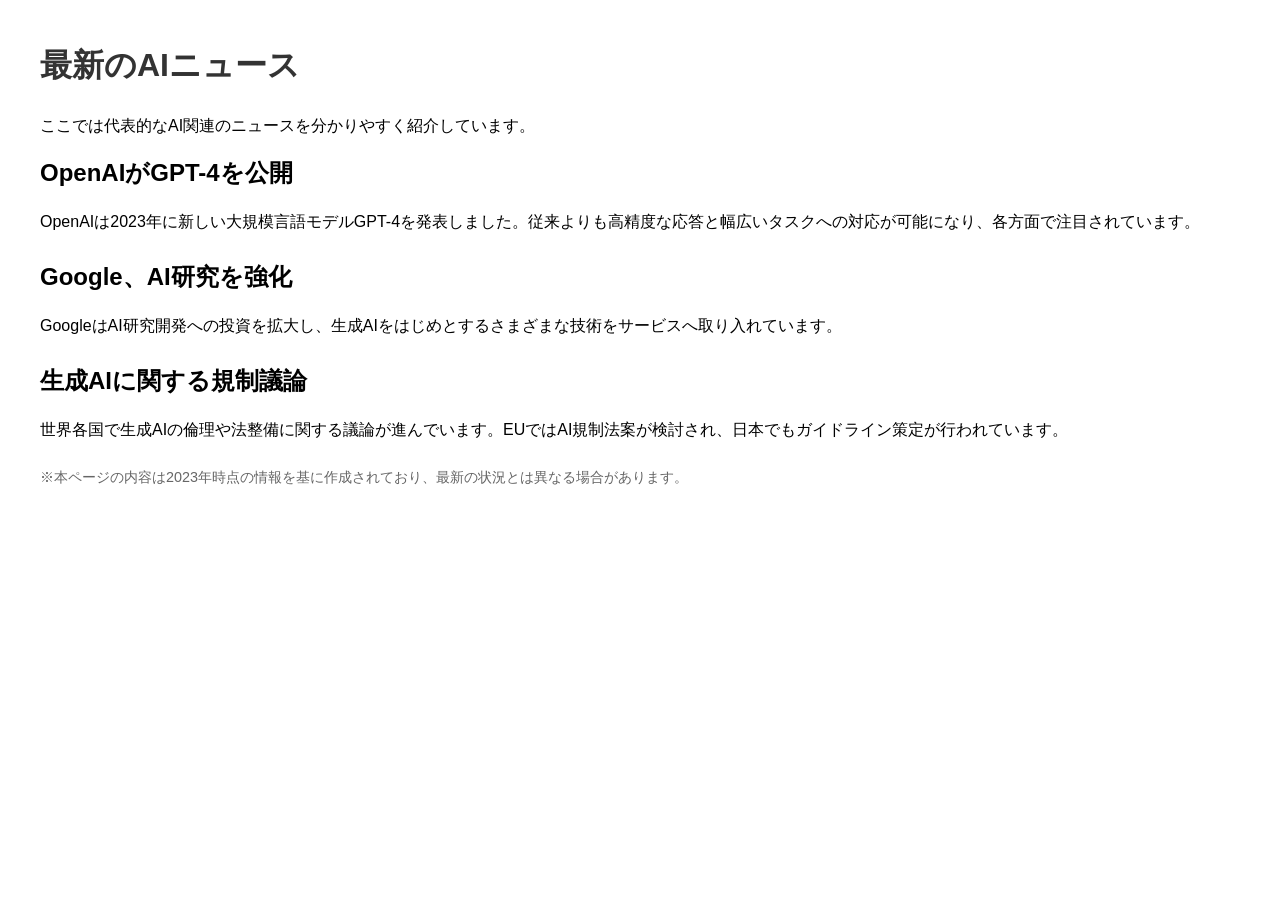
==== index.html @ 1245a9ac "Add simple AI news homepage" ====
<!DOCTYPE html>
<html lang="ja">
<head>
  <meta charset="UTF-8">
  <title>AIニュースまとめ</title>
  <style>
    body { font-family: Arial, sans-serif; line-height: 1.6; margin: 40px; }
    h1 { color: #333; }
    article { margin-bottom: 24px; }
    h2 { margin: 0 0 8px; }
  </style>
</head>
<body>
  <h1>最新のAIニュース</h1>
  <p>ここでは代表的なAI関連のニュースを分かりやすく紹介しています。</p>
  <article>
    <h2>OpenAIがGPT-4を公開</h2>
    <p>OpenAIは2023年に新しい大規模言語モデルGPT-4を発表しました。従来よりも高精度な応答と幅広いタスクへの対応が可能になり、各方面で注目されています。</p>
  </article>
  <article>
    <h2>Google、AI研究を強化</h2>
    <p>GoogleはAI研究開発への投資を拡大し、生成AIをはじめとするさまざまな技術をサービスへ取り入れています。</p>
  </article>
  <article>
    <h2>生成AIに関する規制議論</h2>
    <p>世界各国で生成AIの倫理や法整備に関する議論が進んでいます。EUではAI規制法案が検討され、日本でもガイドライン策定が行われています。</p>
  </article>
  <p style="font-size:0.9em; color:#666;">※本ページの内容は2023年時点の情報を基に作成されており、最新の状況とは異なる場合があります。</p>
</body>
</html>
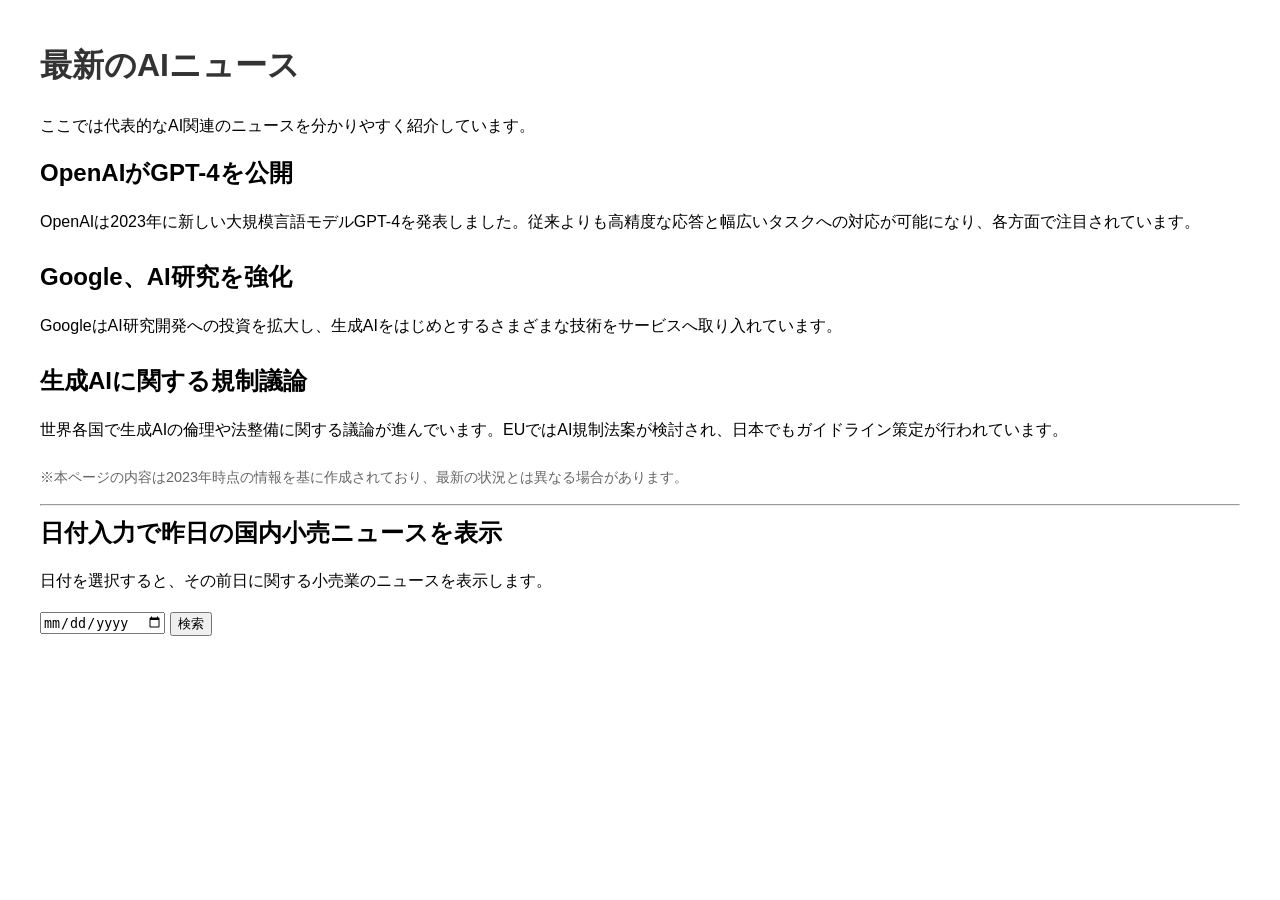
==== commit 383c81c9: "Add retail news feature" ====
--- a/index.html
+++ b/index.html
@@ -26,5 +26,34 @@
     <p>世界各国で生成AIの倫理や法整備に関する議論が進んでいます。EUではAI規制法案が検討され、日本でもガイドライン策定が行われています。</p>
   </article>
   <p style="font-size:0.9em; color:#666;">※本ページの内容は2023年時点の情報を基に作成されており、最新の状況とは異なる場合があります。</p>
+
+  <hr>
+  <h2>日付入力で昨日の国内小売ニュースを表示</h2>
+  <p>日付を選択すると、その前日に関する小売業のニュースを表示します。</p>
+  <input type="date" id="dateInput">
+  <button onclick="showRetailNews()">検索</button>
+  <p id="newsOutput" style="margin-top:12px;"></p>
+
+  <script>
+    const newsData = {
+      "2023-09-01": "コンビニチェーンが新たな無人レジシステムを導入。",
+      "2023-09-02": "大手スーパーがポイント還元キャンペーンを開始。",
+      "2023-09-03": "百貨店各社、秋のセールを前倒し実施。"
+    };
+
+    function showRetailNews() {
+      const input = document.getElementById('dateInput').value;
+      if (!input) {
+        document.getElementById('newsOutput').textContent = '';
+        return;
+      }
+      const d = new Date(input);
+      d.setDate(d.getDate() - 1);
+      const prev = d.toISOString().split('T')[0];
+      const news = newsData[prev];
+      document.getElementById('newsOutput').textContent =
+        news ? `${prev} のニュース: ${news}` : '指定された日の前日のニュースは見つかりませんでした。';
+    }
+  </script>
 </body>
 </html>
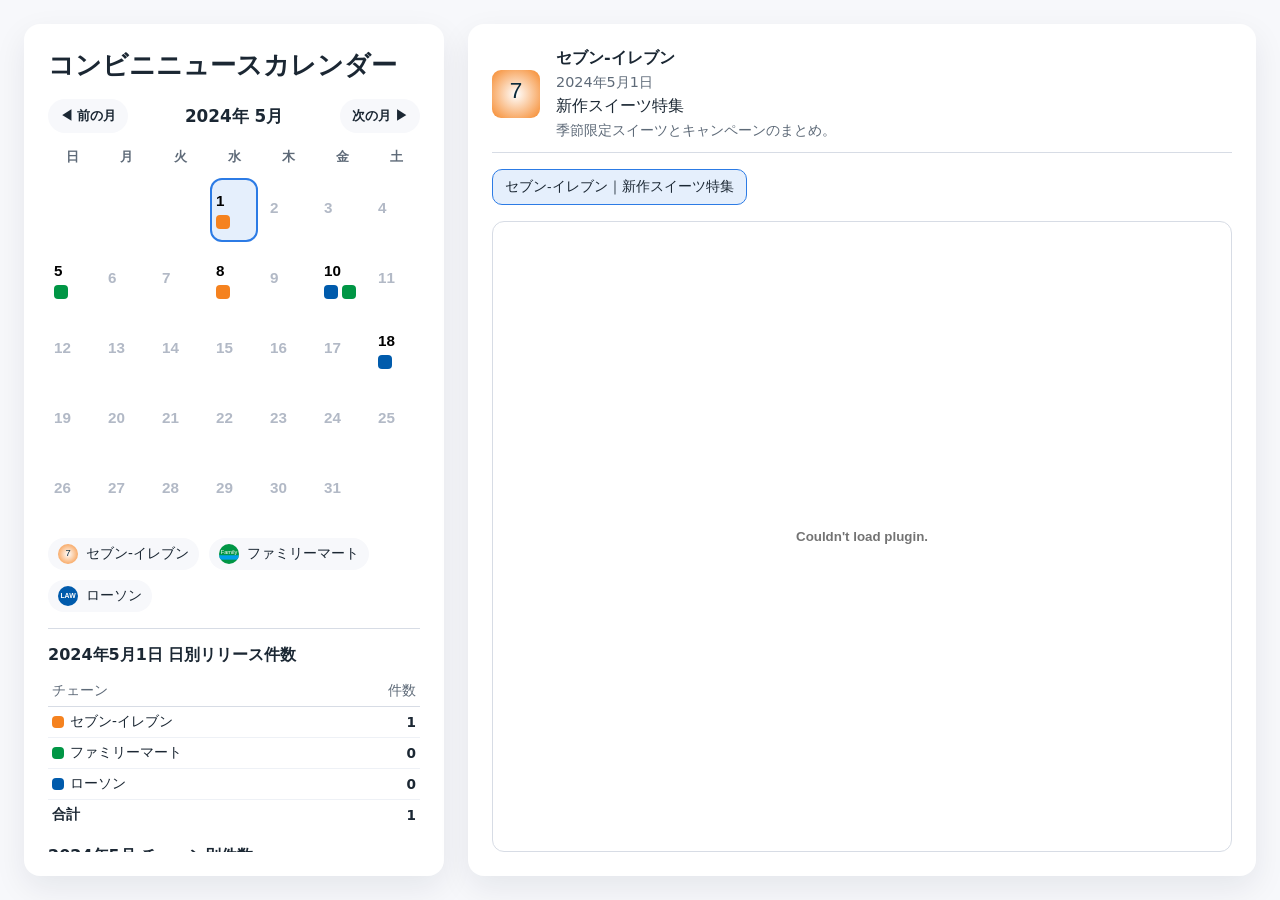
==== commit 5d224e92: "feat: add convenience store release calendar" ====
--- a/index.html
+++ b/index.html
@@ -2,57 +2,669 @@
 <html lang="ja">
 <head>
   <meta charset="UTF-8">
-  <title>AIニュースまとめ</title>
+  <title>コンビニニュースカレンダー</title>
   <style>
-    body { font-family: Arial, sans-serif; line-height: 1.6; margin: 40px; }
-    h1 { color: #333; }
-    article { margin-bottom: 24px; }
-    h2 { margin: 0 0 8px; }
+    :root {
+      color-scheme: light;
+      --bg: #f7f8fb;
+      --panel: #ffffff;
+      --border: #d7dce5;
+      --text: #1b2733;
+      --muted: #5e6a78;
+      --accent: #2c7be5;
+    }
+
+    * { box-sizing: border-box; }
+
+    body {
+      margin: 0;
+      padding: 0;
+      font-family: "Hiragino Sans", "Yu Gothic", "Noto Sans JP", system-ui, sans-serif;
+      background: var(--bg);
+      color: var(--text);
+      min-height: 100vh;
+      display: flex;
+    }
+
+    .layout {
+      display: flex;
+      gap: 24px;
+      padding: 24px;
+      width: 100%;
+    }
+
+    .calendar-panel,
+    .viewer-panel {
+      background: var(--panel);
+      border-radius: 16px;
+      padding: 24px;
+      box-shadow: 0 12px 32px rgba(15, 27, 46, 0.08);
+    }
+
+    .calendar-panel {
+      flex: 0 0 420px;
+      display: flex;
+      flex-direction: column;
+      max-height: calc(100vh - 48px);
+    }
+
+    .viewer-panel {
+      flex: 1;
+      display: flex;
+      flex-direction: column;
+      gap: 16px;
+    }
+
+    h1 {
+      font-size: 1.6rem;
+      margin: 0 0 16px;
+      font-weight: 700;
+    }
+
+    .month-nav {
+      display: flex;
+      align-items: center;
+      justify-content: space-between;
+      gap: 12px;
+      margin-bottom: 16px;
+    }
+
+    .month-nav button {
+      appearance: none;
+      border: none;
+      background: var(--bg);
+      color: var(--text);
+      padding: 8px 12px;
+      border-radius: 999px;
+      cursor: pointer;
+      font-weight: 600;
+      transition: background 0.2s;
+    }
+
+    .month-nav button:hover { background: #e4e8f1; }
+
+    .month-label { font-weight: 700; font-size: 1.05rem; }
+
+    .calendar {
+      display: grid;
+      grid-template-columns: repeat(7, 1fr);
+      gap: 6px;
+      margin-bottom: 16px;
+    }
+
+    .weekday {
+      font-size: 0.8rem;
+      text-align: center;
+      color: var(--muted);
+      font-weight: 600;
+      padding-bottom: 6px;
+    }
+
+    .day {
+      position: relative;
+      border: none;
+      background: transparent;
+      min-height: 64px;
+      border-radius: 12px;
+      padding: 6px;
+      text-align: left;
+      cursor: pointer;
+      font-size: 0.95rem;
+      transition: background 0.2s, transform 0.2s;
+    }
+
+    .day:disabled {
+      cursor: default;
+      color: #b2b9c6;
+    }
+
+    .day:not(:disabled):hover {
+      background: rgba(44, 123, 229, 0.1);
+      transform: translateY(-1px);
+    }
+
+    .day.selected {
+      outline: 2px solid var(--accent);
+      outline-offset: -2px;
+      background: rgba(44, 123, 229, 0.12);
+    }
+
+    .day-number {
+      font-weight: 600;
+      display: block;
+      margin-bottom: 6px;
+    }
+
+    .indicators {
+      display: flex;
+      gap: 4px;
+      flex-wrap: wrap;
+    }
+
+    .indicator {
+      width: 14px;
+      height: 14px;
+      border-radius: 4px;
+      display: inline-flex;
+      align-items: center;
+      justify-content: center;
+    }
+
+    .legend {
+      display: flex;
+      gap: 10px;
+      flex-wrap: wrap;
+      margin: 0 0 16px;
+    }
+
+    .legend-item {
+      display: flex;
+      align-items: center;
+      gap: 8px;
+      background: var(--bg);
+      padding: 6px 10px;
+      border-radius: 999px;
+      font-size: 0.85rem;
+    }
+
+    .legend-item img { width: 20px; height: 20px; border-radius: 50%; }
+
+    .summary-section {
+      margin-top: auto;
+      border-top: 1px solid var(--border);
+      padding-top: 16px;
+      overflow-y: auto;
+    }
+
+    .summary-section h2 {
+      font-size: 1rem;
+      margin: 0 0 10px;
+    }
+
+    .summary-group {
+      margin-bottom: 16px;
+    }
+
+    .summary-group:last-child { margin-bottom: 0; }
+
+    .summary-table {
+      width: 100%;
+      border-collapse: collapse;
+      font-size: 0.85rem;
+    }
+
+    .summary-table th,
+    .summary-table td {
+      padding: 6px 4px;
+      text-align: left;
+    }
+
+    .summary-table th {
+      color: var(--muted);
+      font-weight: 500;
+      border-bottom: 1px solid var(--border);
+    }
+
+    .summary-table td { border-bottom: 1px solid #eef1f6; }
+
+    .summary-table tr:last-child td { border-bottom: none; }
+
+    .viewer-header {
+      display: flex;
+      align-items: center;
+      gap: 16px;
+      padding-bottom: 12px;
+      border-bottom: 1px solid var(--border);
+    }
+
+    .viewer-header img {
+      width: 48px;
+      height: 48px;
+    }
+
+    .viewer-header .meta {
+      display: flex;
+      flex-direction: column;
+      gap: 4px;
+    }
+
+    .viewer-header .meta .chain {
+      font-size: 1rem;
+      font-weight: 700;
+    }
+
+    .viewer-header .meta .date {
+      color: var(--muted);
+      font-size: 0.9rem;
+    }
+
+    .viewer-header .meta .description {
+      color: var(--muted);
+      font-size: 0.85rem;
+      line-height: 1.4;
+    }
+
+    .release-list {
+      display: flex;
+      gap: 8px;
+      flex-wrap: wrap;
+    }
+
+    .release-list button {
+      border: 1px solid var(--border);
+      background: #f7f9fc;
+      color: var(--text);
+      border-radius: 10px;
+      padding: 8px 12px;
+      cursor: pointer;
+      font-size: 0.85rem;
+      transition: border 0.2s, background 0.2s;
+    }
+
+    .release-list button.active {
+      border-color: var(--accent);
+      background: rgba(44, 123, 229, 0.12);
+    }
+
+    .release-list button:hover { border-color: var(--accent); }
+
+    .pdf-viewer {
+      flex: 1;
+      border: 1px solid var(--border);
+      border-radius: 12px;
+      overflow: hidden;
+      background: #fff;
+      min-height: 500px;
+    }
+
+    .pdf-viewer embed {
+      width: 100%;
+      height: 100%;
+      border: none;
+    }
+
+    @media (max-width: 1100px) {
+      body { display: block; }
+      .layout { flex-direction: column; }
+      .calendar-panel { flex: 1; max-height: none; }
+    }
   </style>
 </head>
 <body>
-  <h1>最新のAIニュース</h1>
-  <p>ここでは代表的なAI関連のニュースを分かりやすく紹介しています。</p>
-  <article>
-    <h2>OpenAIがGPT-4を公開</h2>
-    <p>OpenAIは2023年に新しい大規模言語モデルGPT-4を発表しました。従来よりも高精度な応答と幅広いタスクへの対応が可能になり、各方面で注目されています。</p>
-  </article>
-  <article>
-    <h2>Google、AI研究を強化</h2>
-    <p>GoogleはAI研究開発への投資を拡大し、生成AIをはじめとするさまざまな技術をサービスへ取り入れています。</p>
-  </article>
-  <article>
-    <h2>生成AIに関する規制議論</h2>
-    <p>世界各国で生成AIの倫理や法整備に関する議論が進んでいます。EUではAI規制法案が検討され、日本でもガイドライン策定が行われています。</p>
-  </article>
-  <p style="font-size:0.9em; color:#666;">※本ページの内容は2023年時点の情報を基に作成されており、最新の状況とは異なる場合があります。</p>
-
-  <hr>
-  <h2>日付入力で昨日の国内小売ニュースを表示</h2>
-  <p>日付を選択すると、その前日に関する小売業のニュースを表示します。</p>
-  <input type="date" id="dateInput">
-  <button onclick="showRetailNews()">検索</button>
-  <p id="newsOutput" style="margin-top:12px;"></p>
-
+  <div class="layout">
+    <aside class="calendar-panel">
+      <h1>コンビニニュースカレンダー</h1>
+      <div class="month-nav">
+        <button type="button" id="prevMonth">◀ 前の月</button>
+        <div class="month-label" id="monthLabel"></div>
+        <button type="button" id="nextMonth">次の月 ▶</button>
+      </div>
+      <div class="calendar" id="calendar">
+        <div class="weekday">日</div>
+        <div class="weekday">月</div>
+        <div class="weekday">火</div>
+        <div class="weekday">水</div>
+        <div class="weekday">木</div>
+        <div class="weekday">金</div>
+        <div class="weekday">土</div>
+      </div>
+      <div class="legend" id="legend"></div>
+      <div class="summary-section">
+        <div class="summary-group">
+          <h2 id="dailyTitle">日別リリース件数</h2>
+          <table class="summary-table" id="dailySummary"></table>
+        </div>
+        <div class="summary-group">
+          <h2 id="monthlyTitle">月別チェーン別件数</h2>
+          <table class="summary-table" id="monthlySummary"></table>
+        </div>
+      </div>
+    </aside>
+    <main class="viewer-panel">
+      <div class="viewer-header" id="viewerHeader">
+        <img id="viewerLogo" alt="チェーンロゴ">
+        <div class="meta">
+          <div class="chain" id="viewerChain"></div>
+          <div class="date" id="viewerDate"></div>
+          <div class="title" id="viewerTitle"></div>
+          <div class="description" id="viewerDescription"></div>
+        </div>
+      </div>
+      <div class="release-list" id="releaseList"></div>
+      <div class="pdf-viewer">
+        <embed id="pdfEmbed" type="application/pdf" title="リリースPDF">
+      </div>
+    </main>
+  </div>
   <script>
-    const newsData = {
-      "2023-09-01": "コンビニチェーンが新たな無人レジシステムを導入。",
-      "2023-09-02": "大手スーパーがポイント還元キャンペーンを開始。",
-      "2023-09-03": "百貨店各社、秋のセールを前倒し実施。"
+    const chainInfo = {
+      "セブン-イレブン": {
+        color: "#f5821f",
+        logo: `data:image/svg+xml;utf8,${encodeURIComponent('<svg xmlns="http://www.w3.org/2000/svg" viewBox="0 0 64 64"><defs><radialGradient id="g" cx="0.5" cy="0.5" r="0.75"><stop offset="0%" stop-color="#fff"/><stop offset="100%" stop-color="#f5821f"/></radialGradient></defs><rect width="64" height="64" rx="12" fill="url(#g)"/><text x="50%" y="58%" font-size="30" text-anchor="middle" fill="#0b2b3c" font-family="Helvetica,Arial,sans-serif">7</text></svg>')}`
+      },
+      "ファミリーマート": {
+        color: "#009645",
+        logo: `data:image/svg+xml;utf8,${encodeURIComponent('<svg xmlns="http://www.w3.org/2000/svg" viewBox="0 0 64 64"><rect width="64" height="64" rx="12" fill="#009645"/><rect y="36" width="64" height="14" fill="#00a0e9"/><text x="50%" y="48%" font-size="18" text-anchor="middle" fill="#fff" font-family="Helvetica,Arial,sans-serif">Family</text></svg>')}`
+      },
+      "ローソン": {
+        color: "#005bac",
+        logo: `data:image/svg+xml;utf8,${encodeURIComponent('<svg xmlns="http://www.w3.org/2000/svg" viewBox="0 0 64 64"><rect width="64" height="64" rx="12" fill="#005bac"/><text x="50%" y="58%" font-size="22" font-weight="700" text-anchor="middle" fill="#fff" font-family="Helvetica,Arial,sans-serif">LAW</text></svg>')}`
+      }
     };
 
-    function showRetailNews() {
-      const input = document.getElementById('dateInput').value;
-      if (!input) {
-        document.getElementById('newsOutput').textContent = '';
+    const pdfReleases = [
+      {
+        id: "seven-0501",
+        title: "新作スイーツ特集",
+        date: "2024-05-01",
+        chain: "セブン-イレブン",
+        file: "seven-eleven.pdf",
+        description: "季節限定スイーツとキャンペーンのまとめ。"
+      },
+      {
+        id: "family-0505",
+        title: "おにぎりリニューアル",
+        date: "2024-05-05",
+        chain: "ファミリーマート",
+        file: "familymart.pdf",
+        description: "人気のおにぎりシリーズが新素材で登場。"
+      },
+      {
+        id: "seven-0508",
+        title: "惣菜コレクション",
+        date: "2024-05-08",
+        chain: "セブン-イレブン",
+        file: "seven-eleven.pdf",
+        description: "レンジ調理で便利な総菜の特集。"
+      },
+      {
+        id: "lawson-0510",
+        title: "からあげクン新味",
+        date: "2024-05-10",
+        chain: "ローソン",
+        file: "lawson.pdf",
+        description: "人気商品の新フレーバーリリース。"
+      },
+      {
+        id: "family-0510",
+        title: "スイーツニュース",
+        date: "2024-05-10",
+        chain: "ファミリーマート",
+        file: "familymart.pdf",
+        description: "ジェラートとスイーツフェア。"
+      },
+      {
+        id: "lawson-0518",
+        title: "コラボキャンペーン",
+        date: "2024-05-18",
+        chain: "ローソン",
+        file: "lawson.pdf",
+        description: "人気キャラクターとのタイアップ。"
+      },
+      {
+        id: "seven-0602",
+        title: "夏の冷やし麺",
+        date: "2024-06-02",
+        chain: "セブン-イレブン",
+        file: "seven-eleven-june.pdf",
+        description: "暑い日にぴったりの麺メニュー。"
+      },
+      {
+        id: "family-0607",
+        title: "ヘルシーサラダシリーズ",
+        date: "2024-06-07",
+        chain: "ファミリーマート",
+        file: "familymart-june.pdf",
+        description: "野菜たっぷりの新商品紹介。"
+      },
+      {
+        id: "lawson-0610",
+        title: "スイーツフェア",
+        date: "2024-06-10",
+        chain: "ローソン",
+        file: "lawson.pdf",
+        description: "初夏限定のスイーツ情報。"
+      },
+      {
+        id: "family-0612",
+        title: "地域限定メニュー",
+        date: "2024-06-12",
+        chain: "ファミリーマート",
+        file: "familymart-june.pdf",
+        description: "各地の名産を活かした商品を紹介。"
+      }
+    ];
+
+    const calendarEl = document.getElementById("calendar");
+    const monthLabelEl = document.getElementById("monthLabel");
+    const legendEl = document.getElementById("legend");
+    const dailySummaryEl = document.getElementById("dailySummary");
+    const monthlySummaryEl = document.getElementById("monthlySummary");
+    const dailyTitleEl = document.getElementById("dailyTitle");
+    const monthlyTitleEl = document.getElementById("monthlyTitle");
+    const releaseListEl = document.getElementById("releaseList");
+    const viewerChainEl = document.getElementById("viewerChain");
+    const viewerDateEl = document.getElementById("viewerDate");
+    const viewerTitleEl = document.getElementById("viewerTitle");
+    const viewerDescriptionEl = document.getElementById("viewerDescription");
+    const viewerLogoEl = document.getElementById("viewerLogo");
+    const pdfEmbedEl = document.getElementById("pdfEmbed");
+
+    let current = new Date();
+    current.setDate(1);
+    let selectedDate = null;
+    let selectedRelease = null;
+
+    const releasesByDate = pdfReleases.reduce((acc, release) => {
+      acc[release.date] = acc[release.date] || [];
+      acc[release.date].push(release);
+      return acc;
+    }, {});
+
+    function formatDateLabel(dateStr) {
+      const [year, month, day] = dateStr.split("-").map(Number);
+      return `${year}年${month}月${day}日`;
+    }
+
+    function renderLegend() {
+      legendEl.innerHTML = "";
+      Object.entries(chainInfo).forEach(([chain, info]) => {
+        const item = document.createElement("div");
+        item.className = "legend-item";
+        item.innerHTML = `<img src="${info.logo}" alt="${chain}"><span>${chain}</span>`;
+        legendEl.appendChild(item);
+      });
+    }
+
+    function buildIndicators(releases) {
+      const uniqueChains = Array.from(new Set(releases.map(r => r.chain)));
+      return uniqueChains.map(chain => {
+        const color = chainInfo[chain]?.color || "#999";
+        return `<span class="indicator" style="background:${color}" title="${chain}"></span>`;
+      }).join("");
+    }
+
+    function renderCalendar() {
+      monthLabelEl.textContent = `${current.getFullYear()}年 ${current.getMonth() + 1}月`;
+      const firstDay = new Date(current.getFullYear(), current.getMonth(), 1);
+      const startWeekday = firstDay.getDay();
+      const daysInMonth = new Date(current.getFullYear(), current.getMonth() + 1, 0).getDate();
+
+      while (calendarEl.children.length > 7) {
+        calendarEl.removeChild(calendarEl.lastElementChild);
+      }
+
+      for (let i = 0; i < startWeekday; i++) {
+        const placeholder = document.createElement('div');
+        calendarEl.appendChild(placeholder);
+      }
+
+      for (let day = 1; day <= daysInMonth; day++) {
+        const dateStr = `${current.getFullYear()}-${String(current.getMonth() + 1).padStart(2, '0')}-${String(day).padStart(2, '0')}`;
+        const releases = releasesByDate[dateStr] || [];
+        const btn = document.createElement('button');
+        btn.type = 'button';
+        btn.className = 'day';
+        btn.dataset.date = dateStr;
+        btn.innerHTML = `<span class="day-number">${day}</span>` + (releases.length ? `<div class="indicators">${buildIndicators(releases)}</div>` : "");
+        if (!releases.length) {
+          btn.disabled = true;
+        }
+        if (selectedDate === dateStr) {
+          btn.classList.add('selected');
+        }
+        btn.addEventListener('click', () => selectDate(dateStr));
+        calendarEl.appendChild(btn);
+      }
+
+      updateMonthlySummary();
+    }
+
+    function updateMonthlySummary() {
+      const year = current.getFullYear();
+      const month = current.getMonth() + 1;
+      const keyPrefix = `${year}-${String(month).padStart(2, '0')}`;
+      const counts = {};
+      Object.keys(chainInfo).forEach(chain => { counts[chain] = 0; });
+      Object.entries(releasesByDate).forEach(([date, releases]) => {
+        if (date.startsWith(keyPrefix)) {
+          releases.forEach(release => {
+            counts[release.chain] = (counts[release.chain] || 0) + 1;
+          });
+        }
+      });
+
+      monthlyTitleEl.textContent = `${year}年${month}月 チェーン別件数`;
+      const total = Object.values(counts).reduce((sum, value) => sum + value, 0);
+      monthlySummaryEl.innerHTML = `<tr><th>チェーン</th><th style="text-align:right">件数</th></tr>` +
+        Object.entries(counts).map(([chain, count]) => {
+          return `<tr><td><span style="display:inline-flex;align-items:center;gap:6px;"><span style="width:12px;height:12px;border-radius:4px;background:${chainInfo[chain].color};"></span>${chain}</span></td><td style="text-align:right;font-weight:600;">${count}</td></tr>`;
+        }).join("") +
+        `<tr><td style="font-weight:700;">合計</td><td style="text-align:right;font-weight:700;">${total}</td></tr>`;
+    }
+
+    function updateDailySummary(dateStr) {
+      const releases = releasesByDate[dateStr] || [];
+      const counts = {};
+      Object.keys(chainInfo).forEach(chain => { counts[chain] = 0; });
+      releases.forEach(release => {
+        counts[release.chain] = (counts[release.chain] || 0) + 1;
+      });
+      dailyTitleEl.textContent = `${formatDateLabel(dateStr)} 日別リリース件数`;
+      const rows = Object.entries(counts).map(([chain, count]) => {
+        return `<tr><td><span style="display:inline-flex;align-items:center;gap:6px;"><span style="width:12px;height:12px;border-radius:4px;background:${chainInfo[chain].color};"></span>${chain}</span></td><td style="text-align:right;font-weight:600;">${count}</td></tr>`;
+      });
+      const total = releases.length;
+      dailySummaryEl.innerHTML = `<tr><th>チェーン</th><th style="text-align:right">件数</th></tr>${rows.join("")}<tr><td style="font-weight:700;">合計</td><td style="text-align:right;font-weight:700;">${total}</td></tr>`;
+    }
+
+    function selectDate(dateStr) {
+      selectedDate = dateStr;
+      const releases = releasesByDate[dateStr] || [];
+      selectedRelease = releases[0] || null;
+      updateDailySummary(dateStr);
+      renderCalendar();
+      renderReleaseList(releases);
+      if (selectedRelease) {
+        displayRelease(selectedRelease);
+      } else {
+        viewerChainEl.textContent = "";
+        viewerDateEl.textContent = "";
+        viewerTitleEl.textContent = "リリースを選択してください";
+        viewerDescriptionEl.textContent = "";
+        viewerLogoEl.src = "";
+        pdfEmbedEl.removeAttribute('src');
+      }
+    }
+
+    function renderReleaseList(releases) {
+      releaseListEl.innerHTML = "";
+      if (!releases.length) {
+        const empty = document.createElement('p');
+        empty.textContent = "この日に対応するPDFはありません";
+        empty.style.color = "var(--muted)";
+        releaseListEl.appendChild(empty);
         return;
       }
-      const d = new Date(input);
-      d.setDate(d.getDate() - 1);
-      const prev = d.toISOString().split('T')[0];
-      const news = newsData[prev];
-      document.getElementById('newsOutput').textContent =
-        news ? `${prev} のニュース: ${news}` : '指定された日の前日のニュースは見つかりませんでした。';
+      releases.forEach(release => {
+        const btn = document.createElement('button');
+        btn.type = 'button';
+        btn.textContent = `${release.chain}｜${release.title}`;
+        btn.classList.toggle('active', release.id === selectedRelease?.id);
+        btn.addEventListener('click', () => {
+          selectedRelease = release;
+          document.querySelectorAll('.release-list button').forEach(b => b.classList.remove('active'));
+          btn.classList.add('active');
+          displayRelease(release);
+        });
+        releaseListEl.appendChild(btn);
+      });
+    }
+
+    function displayRelease(release) {
+      viewerChainEl.textContent = release.chain;
+      viewerDateEl.textContent = formatDateLabel(release.date);
+      viewerTitleEl.textContent = release.title;
+      viewerDescriptionEl.textContent = release.description || "";
+      viewerLogoEl.src = chainInfo[release.chain]?.logo || "";
+      const url = release.file;
+      pdfEmbedEl.src = url;
+    }
+
+    document.getElementById('prevMonth').addEventListener('click', () => {
+      current.setMonth(current.getMonth() - 1);
+      renderCalendar();
+      if (selectedDate && !selectedDate.startsWith(`${current.getFullYear()}-${String(current.getMonth()+1).padStart(2, '0')}`)) {
+        const firstAvailable = Object.keys(releasesByDate).find(date => date.startsWith(`${current.getFullYear()}-${String(current.getMonth()+1).padStart(2, '0')}`));
+        if (firstAvailable) {
+          selectDate(firstAvailable);
+        } else {
+          selectedDate = null;
+          updateDailySummary(`${current.getFullYear()}-${String(current.getMonth()+1).padStart(2, '0')}-01`);
+          releaseListEl.innerHTML = "";
+          viewerChainEl.textContent = "";
+          viewerDateEl.textContent = "";
+          viewerTitleEl.textContent = "リリースを選択してください";
+          viewerLogoEl.src = "";
+          pdfEmbedEl.removeAttribute('src');
+        }
+      }
+    });
+
+    document.getElementById('nextMonth').addEventListener('click', () => {
+      current.setMonth(current.getMonth() + 1);
+      renderCalendar();
+      if (selectedDate && !selectedDate.startsWith(`${current.getFullYear()}-${String(current.getMonth()+1).padStart(2, '0')}`)) {
+        const firstAvailable = Object.keys(releasesByDate).find(date => date.startsWith(`${current.getFullYear()}-${String(current.getMonth()+1).padStart(2, '0')}`));
+        if (firstAvailable) {
+          selectDate(firstAvailable);
+        } else {
+          selectedDate = null;
+          updateDailySummary(`${current.getFullYear()}-${String(current.getMonth()+1).padStart(2, '0')}-01`);
+          releaseListEl.innerHTML = "";
+          viewerChainEl.textContent = "";
+          viewerDateEl.textContent = "";
+          viewerTitleEl.textContent = "リリースを選択してください";
+          viewerLogoEl.src = "";
+          pdfEmbedEl.removeAttribute('src');
+        }
+      }
+    });
+
+    renderLegend();
+    renderCalendar();
+
+    const todayKey = new Date().toISOString().split('T')[0];
+    if (releasesByDate[todayKey]) {
+      selectDate(todayKey);
+    } else {
+      const firstDate = Object.keys(releasesByDate).sort()[0];
+      if (firstDate) {
+        const [year, month] = firstDate.split('-').map(Number);
+        current = new Date(year, month - 1, 1);
+        renderCalendar();
+        selectDate(firstDate);
+      }
     }
   </script>
 </body>
